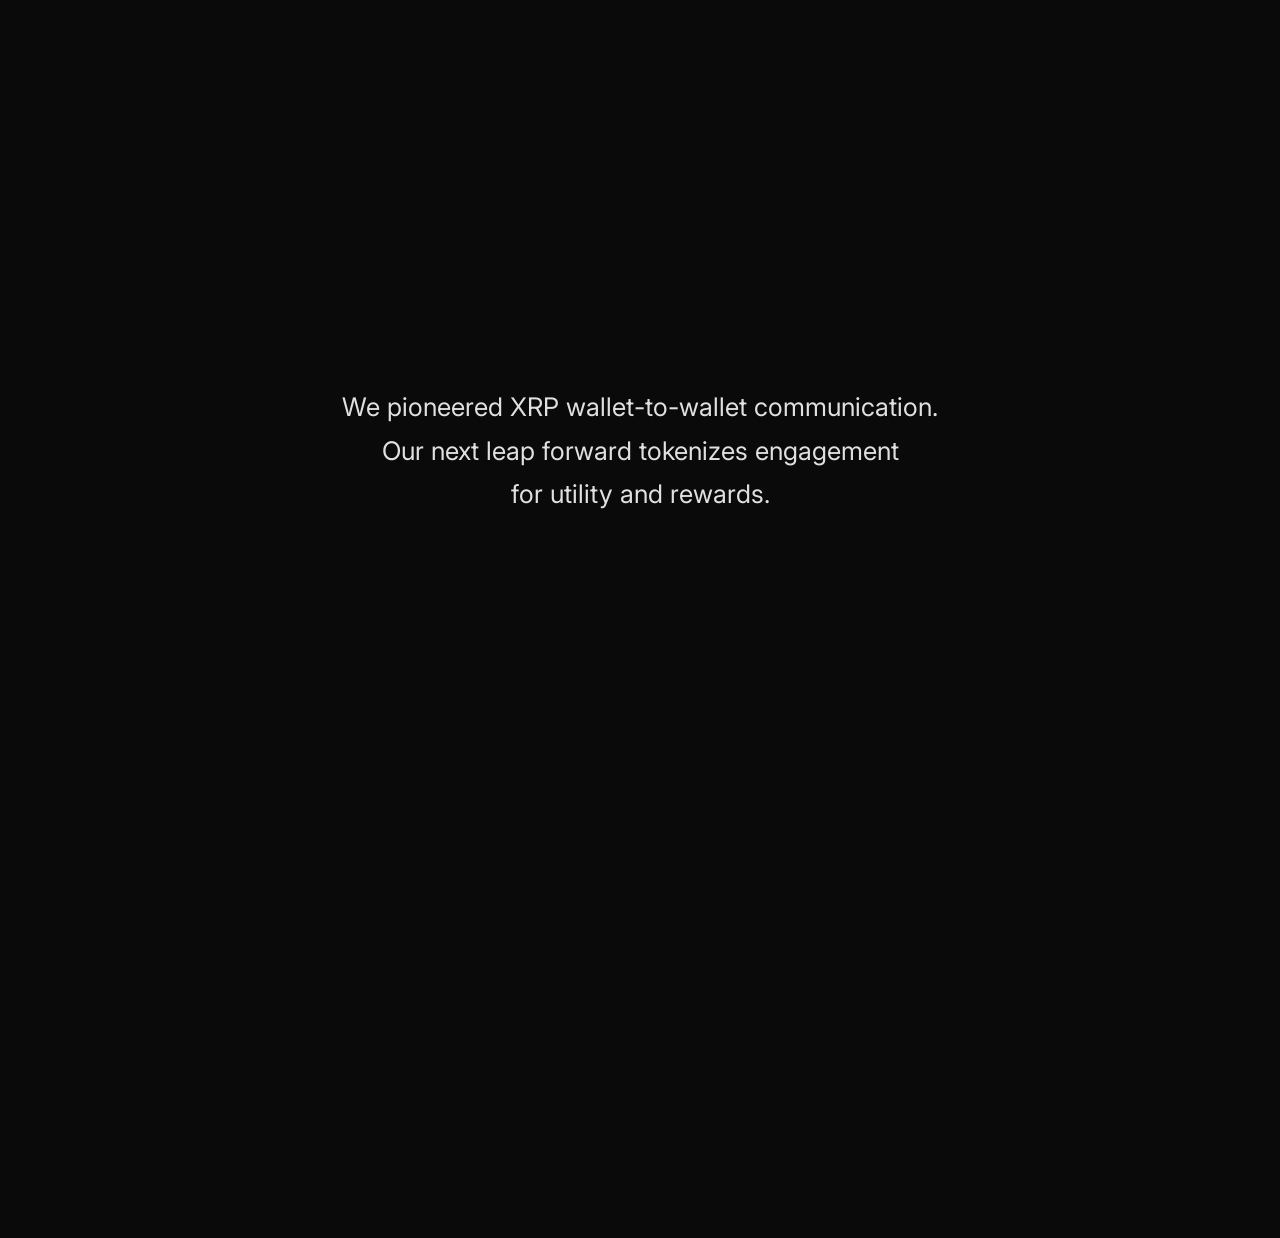
==== index.html @ 3aba7de8 "Initial commit: TXT Token landing page with intro animation, video autoplay, and all links configure" ====
<!DOCTYPE html>
<html lang="en">
<head>
  <meta charset="UTF-8">
  <meta name="viewport" content="width=device-width, initial-scale=1.0">
  <title>TXT Token</title>
  <link rel="preconnect" href="https://fonts.googleapis.com">
  <link rel="preconnect" href="https://fonts.gstatic.com" crossorigin>
  <link href="https://fonts.googleapis.com/css2?family=Inter:wght@400;500;600;700;800;900&family=Orbitron:wght@400;500;600;700;800;900&display=swap" rel="stylesheet">
  <link rel="stylesheet" href="styles.css">
</head>
<body>

  <!-- INTRO SCREEN -->
  <div id="intro-screen">
    <p id="intro-text">
      We pioneered XRP wallet-to-wallet communication.<br>
      Our next leap forward tokenizes engagement<br>
      for utility and rewards.
    </p>
  </div>

  <!-- MAIN PAGE -->
  <div id="main-page">

    <!-- NAV BAR -->
    <nav id="navbar">
      <a href="https://app.textrp.io" class="nav-btn nav-orange" target="_blank" rel="noopener noreferrer">CONNECT TO BETA</a>
      <a href="https://help.textrp.io" class="nav-btn nav-green" target="_blank" rel="noopener noreferrer">USER GUIDE</a>
      <a href="https://xrpl.services/?issuer=rTExTnvBr4Y315ZQDUdmeTitu7iPVqYPg&currency=TXT&limit=99998694683.17773" class="nav-btn nav-blue" target="_blank" rel="noopener noreferrer">SET TRUSTLINE</a>
      <a href="https://linktree.com/textrpsms" class="nav-btn nav-yellow" target="_blank" rel="noopener noreferrer">LINKS</a>
    </nav>

    <!-- HERO SECTION -->
    <section id="hero">
      <div class="token-badge">
        <img src="TXT-coin.png" alt="TXT Token" class="token-coin-img">
      </div>
      <p class="whitepaper-label">TOKEN WHITEPAPER</p>
      <a href="https://txt.textrp.io/whitepaper" class="read-now-btn" target="_blank" rel="noopener noreferrer">READ NOW</a>
    </section>

    <!-- DIVIDER -->
    <div class="section-divider"></div>

    <!-- CHOOSE YOUR FLAVOR -->
    <section id="flavor">
      <h2 class="flavor-title">CHOOSE YOUR FLAVOR</h2>
      <div class="flavor-tabs">
        <a href="https://xmart.art/collections/textrp-messaging/launchpacks/" class="flavor-tab tab-green active" target="_blank" rel="noopener noreferrer">LEGACY</a>
        <a href="https://nftmarketplace.opulencex.io/collection/664a69ed4ec6a65cfa4b7e1e/items" class="flavor-tab tab-purple" target="_blank" rel="noopener noreferrer">OPULENCE</a>
      </div>
      <div class="flavor-content">
        <video id="video-area" playsinline muted loop preload="metadata" poster="">
          <source src="LP-drops.mp4" type="video/mp4">
          Your browser does not support the video tag.
        </video>
      </div>
      <a href="https://lpguide.textrp.io" class="launch-pack-btn" target="_blank" rel="noopener noreferrer">LAUNCH PACK<br>GUIDE</a>
    </section>

  </div>

  <script src="script.js"></script>
</body>
</html>
---- styles.css ----
/* ===== RESET & BASE ===== */
*, *::before, *::after {
  margin: 0;
  padding: 0;
  box-sizing: border-box;
}

html {
  scroll-behavior: smooth;
}

body {
  font-family: 'Inter', sans-serif;
  background: #0a0a0a;
  color: #fff;
  overflow-x: hidden;
}

/* ===== INTRO SCREEN ===== */
#intro-screen {
  position: fixed;
  top: 0;
  left: 0;
  width: 100vw;
  height: 100vh;
  background: #0a0a0a;
  display: flex;
  align-items: center;
  justify-content: center;
  z-index: 1000;
  transition: opacity 1.2s ease, visibility 1.2s ease;
}

#intro-screen.fade-out {
  opacity: 0;
  visibility: hidden;
}

#intro-text {
  font-family: 'Inter', sans-serif;
  font-size: clamp(1rem, 2.5vw, 1.6rem);
  font-weight: 400;
  line-height: 1.7;
  text-align: center;
  color: #e0e0e0;
  opacity: 0;
  animation: breatheIn 4s ease-in-out forwards;
  animation-delay: 0.5s;
}

@keyframes breatheIn {
  0% {
    opacity: 0;
    transform: scale(0.92);
    letter-spacing: -0.02em;
  }
  40% {
    opacity: 1;
    transform: scale(1.02);
    letter-spacing: 0.02em;
  }
  60% {
    opacity: 1;
    transform: scale(0.99);
    letter-spacing: 0.005em;
  }
  80% {
    opacity: 1;
    transform: scale(1.005);
    letter-spacing: 0.01em;
  }
  100% {
    opacity: 1;
    transform: scale(1);
    letter-spacing: 0;
  }
}

/* ===== MAIN PAGE ===== */
#main-page {
  opacity: 0;
  transition: opacity 1s ease;
}

#main-page.visible {
  opacity: 1;
}

/* ===== NAVBAR ===== */
#navbar {
  display: flex;
  flex-wrap: wrap;
  justify-content: center;
  gap: 12px;
  padding: 16px 20px;
  background: #0a0a0a;
  position: sticky;
  top: 0;
  z-index: 100;
}

.nav-btn {
  display: inline-block;
  padding: 8px 18px;
  font-family: 'Inter', sans-serif;
  font-size: 0.75rem;
  font-weight: 700;
  text-decoration: none;
  text-transform: uppercase;
  letter-spacing: 0.05em;
  border-radius: 4px;
  border: 2px solid;
  transition: all 0.3s ease;
  cursor: pointer;
}

.nav-btn:hover {
  transform: translateY(-2px);
  box-shadow: 0 4px 15px rgba(0,0,0,0.4);
}

.nav-orange {
  color: #fff;
  background: #e67e22;
  border-color: #e67e22;
}
.nav-orange:hover {
  background: #d35400;
  border-color: #d35400;
}

.nav-purple {
  color: #fff;
  background: #8e44ad;
  border-color: #8e44ad;
}
.nav-purple:hover {
  background: #732d91;
  border-color: #732d91;
}

.nav-green {
  color: #fff;
  background: #27ae60;
  border-color: #27ae60;
}
.nav-green:hover {
  background: #1e8449;
  border-color: #1e8449;
}

.nav-blue {
  color: #fff;
  background: #2980b9;
  border-color: #2980b9;
}
.nav-blue:hover {
  background: #1f6fa3;
  border-color: #1f6fa3;
}

.nav-yellow {
  color: #000;
  background: #f1c40f;
  border-color: #f1c40f;
}
.nav-yellow:hover {
  background: #d4ac0d;
  border-color: #d4ac0d;
}

/* ===== HERO SECTION ===== */
#hero {
  display: flex;
  flex-direction: column;
  align-items: center;
  padding: 60px 20px 40px;
  background: linear-gradient(180deg, #0a0a0a 0%, #1a1a2e 100%);
}

.token-badge {
  position: relative;
  width: 300px;
  height: 300px;
  margin-bottom: 20px;
}

.token-coin-img {
  width: 100%;
  height: 100%;
  object-fit: contain;
  filter: drop-shadow(0 0 30px rgba(138, 43, 226, 0.5));
  animation: badgeGlow 3s ease-in-out infinite alternate;
}

@keyframes badgeGlow {
  0% {
    filter: drop-shadow(0 0 20px rgba(138, 43, 226, 0.4));
  }
  100% {
    filter: drop-shadow(0 0 40px rgba(138, 43, 226, 0.7));
  }
}

.whitepaper-label {
  font-family: 'Orbitron', sans-serif;
  font-size: 0.85rem;
  font-weight: 600;
  color: #c084fc;
  letter-spacing: 0.15em;
  margin-bottom: 12px;
}

.read-now-btn {
  display: inline-block;
  padding: 12px 36px;
  font-family: 'Orbitron', sans-serif;
  font-size: 0.9rem;
  font-weight: 700;
  color: #000;
  background: linear-gradient(180deg, #a8ff78 0%, #78ffd6 50%, #27ae60 100%);
  border: none;
  border-radius: 8px;
  text-decoration: none;
  cursor: pointer;
  box-shadow:
    0 4px 15px rgba(39, 174, 96, 0.4),
    inset 0 1px 0 rgba(255,255,255,0.3);
  transition: all 0.3s ease;
  letter-spacing: 0.1em;
}

.read-now-btn:hover {
  transform: translateY(-2px);
  box-shadow:
    0 6px 20px rgba(39, 174, 96, 0.6),
    inset 0 1px 0 rgba(255,255,255,0.3);
}

/* ===== DIVIDER ===== */
.section-divider {
  width: 100%;
  height: 4px;
  background: linear-gradient(90deg, transparent 0%, #444 20%, #666 50%, #444 80%, transparent 100%);
  margin: 0;
}

/* ===== CHOOSE YOUR FLAVOR ===== */
#flavor {
  display: flex;
  flex-direction: column;
  align-items: center;
  padding: 50px 20px 60px;
  background: #0f0f0f;
}

.flavor-title {
  font-family: 'Orbitron', sans-serif;
  font-size: clamp(1.5rem, 4vw, 2.2rem);
  font-weight: 800;
  letter-spacing: 0.15em;
  text-transform: uppercase;
  margin-bottom: 30px;
  text-align: center;
}

.flavor-tabs {
  display: flex;
  gap: 40px;
  margin-bottom: 30px;
}

.flavor-tab {
  display: inline-block;
  padding: 10px 28px;
  font-family: 'Inter', sans-serif;
  font-size: 0.8rem;
  font-weight: 700;
  letter-spacing: 0.1em;
  text-transform: uppercase;
  border: 2px solid;
  border-radius: 6px;
  text-decoration: none;
  transition: all 0.3s ease;
  background: transparent;
}

.tab-green {
  color: #27ae60;
  border-color: #27ae60;
}
.tab-green:hover, .tab-green.active {
  background: #27ae60;
  color: #fff;
}

.tab-purple {
  color: #8e44ad;
  border-color: #8e44ad;
}
.tab-purple:hover, .tab-purple.active {
  background: #8e44ad;
  color: #fff;
}

.flavor-content {
  width: 100%;
  max-width: 640px;
  margin-bottom: 30px;
}

#video-area {
  width: 100%;
  border-radius: 12px;
  background: #000;
}

.launch-pack-btn {
  display: inline-block;
  padding: 14px 32px;
  font-family: 'Inter', sans-serif;
  font-size: 0.8rem;
  font-weight: 700;
  text-transform: uppercase;
  letter-spacing: 0.1em;
  text-align: center;
  color: #000;
  background: #f1c40f;
  border: 2px solid #f1c40f;
  border-radius: 6px;
  text-decoration: none;
  line-height: 1.4;
  cursor: pointer;
  transition: all 0.3s ease;
}

.launch-pack-btn:hover {
  background: #d4ac0d;
  border-color: #d4ac0d;
  transform: translateY(-2px);
  box-shadow: 0 4px 15px rgba(241, 196, 15, 0.4);
}

/* ===== RESPONSIVE ===== */
@media (max-width: 600px) {
  #navbar {
    gap: 8px;
    padding: 10px 12px;
  }
  .nav-btn {
    padding: 6px 12px;
    font-size: 0.65rem;
  }
  .token-badge {
    width: 200px;
    height: 200px;
  }
  .token-coin-img {
    width: 100%;
    height: 100%;
  }
  .flavor-tabs {
    gap: 20px;
  }
}
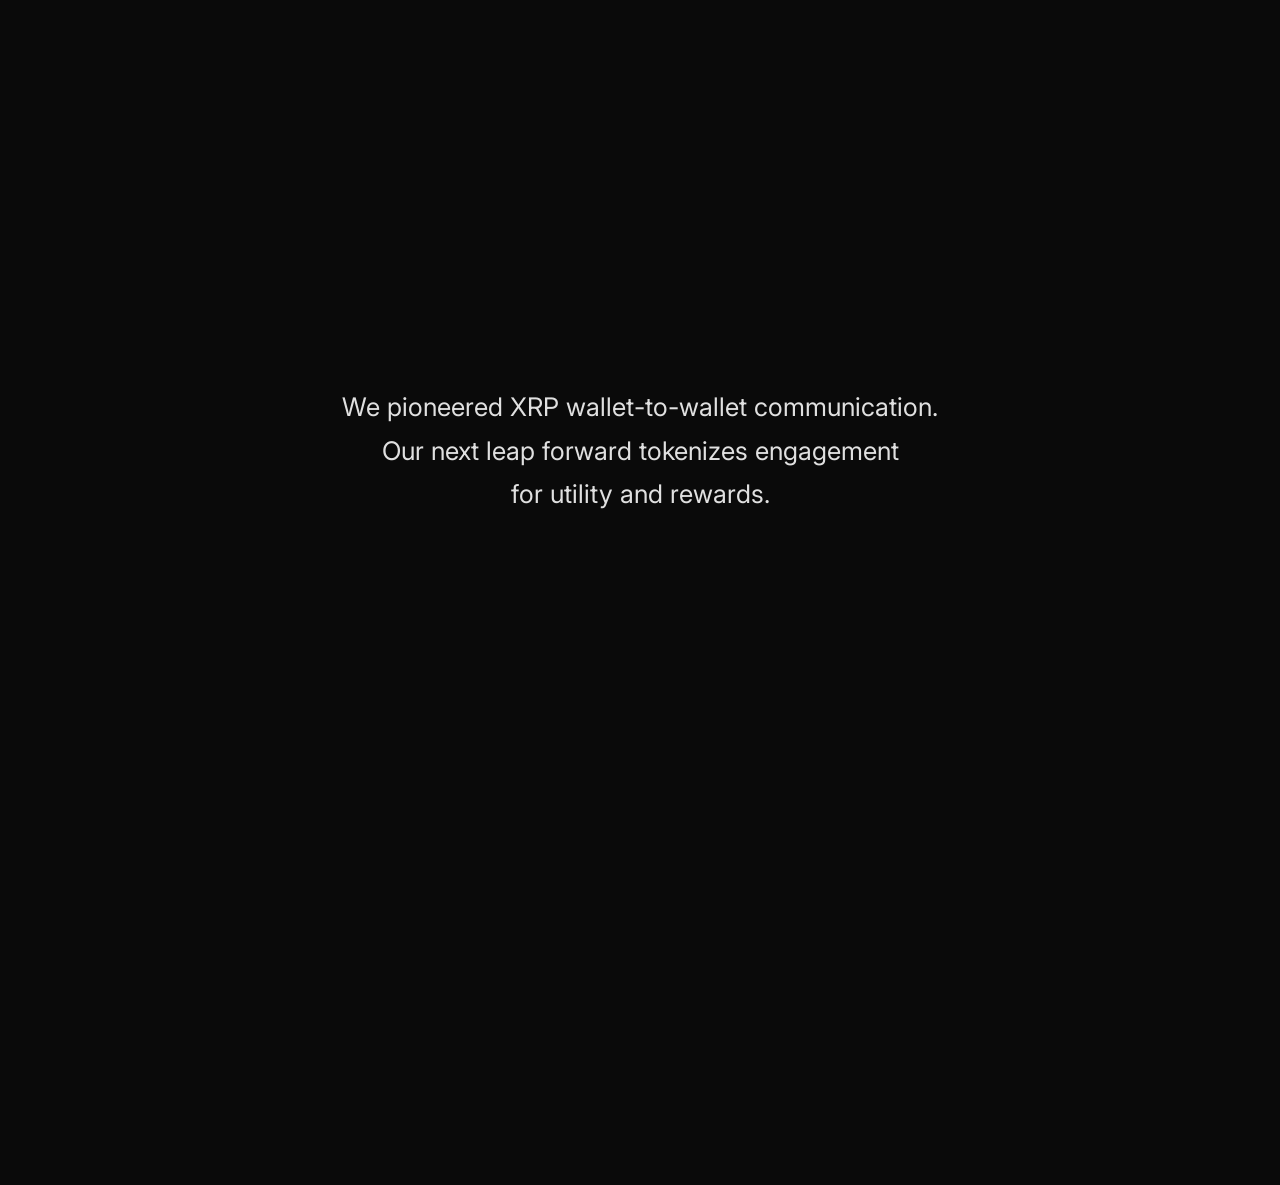
==== commit 531fa8d4: "Remove READ NOW button, make TOKEN WHITEPAPER text the link" ====
--- a/index.html
+++ b/index.html
@@ -36,8 +36,7 @@
       <div class="token-badge">
         <img src="TXT-coin.png" alt="TXT Token" class="token-coin-img">
       </div>
-      <p class="whitepaper-label">TOKEN WHITEPAPER</p>
-      <a href="https://txt.textrp.io/whitepaper" class="read-now-btn" target="_blank" rel="noopener noreferrer">READ NOW</a>
+      <a href="whitepaper.html" class="whitepaper-label">TOKEN WHITEPAPER</a>
     </section>
 
     <!-- DIVIDER -->
--- a/styles.css
+++ b/styles.css
@@ -208,7 +208,13 @@
   font-weight: 600;
   color: #c084fc;
   letter-spacing: 0.15em;
-  margin-bottom: 12px;
+  text-decoration: none;
+  border-bottom: 1px solid transparent;
+  transition: color 0.2s, border-color 0.2s;
+}
+.whitepaper-label:hover {
+  color: #e0aaff;
+  border-bottom-color: #e0aaff;
 }
 
 .read-now-btn {
